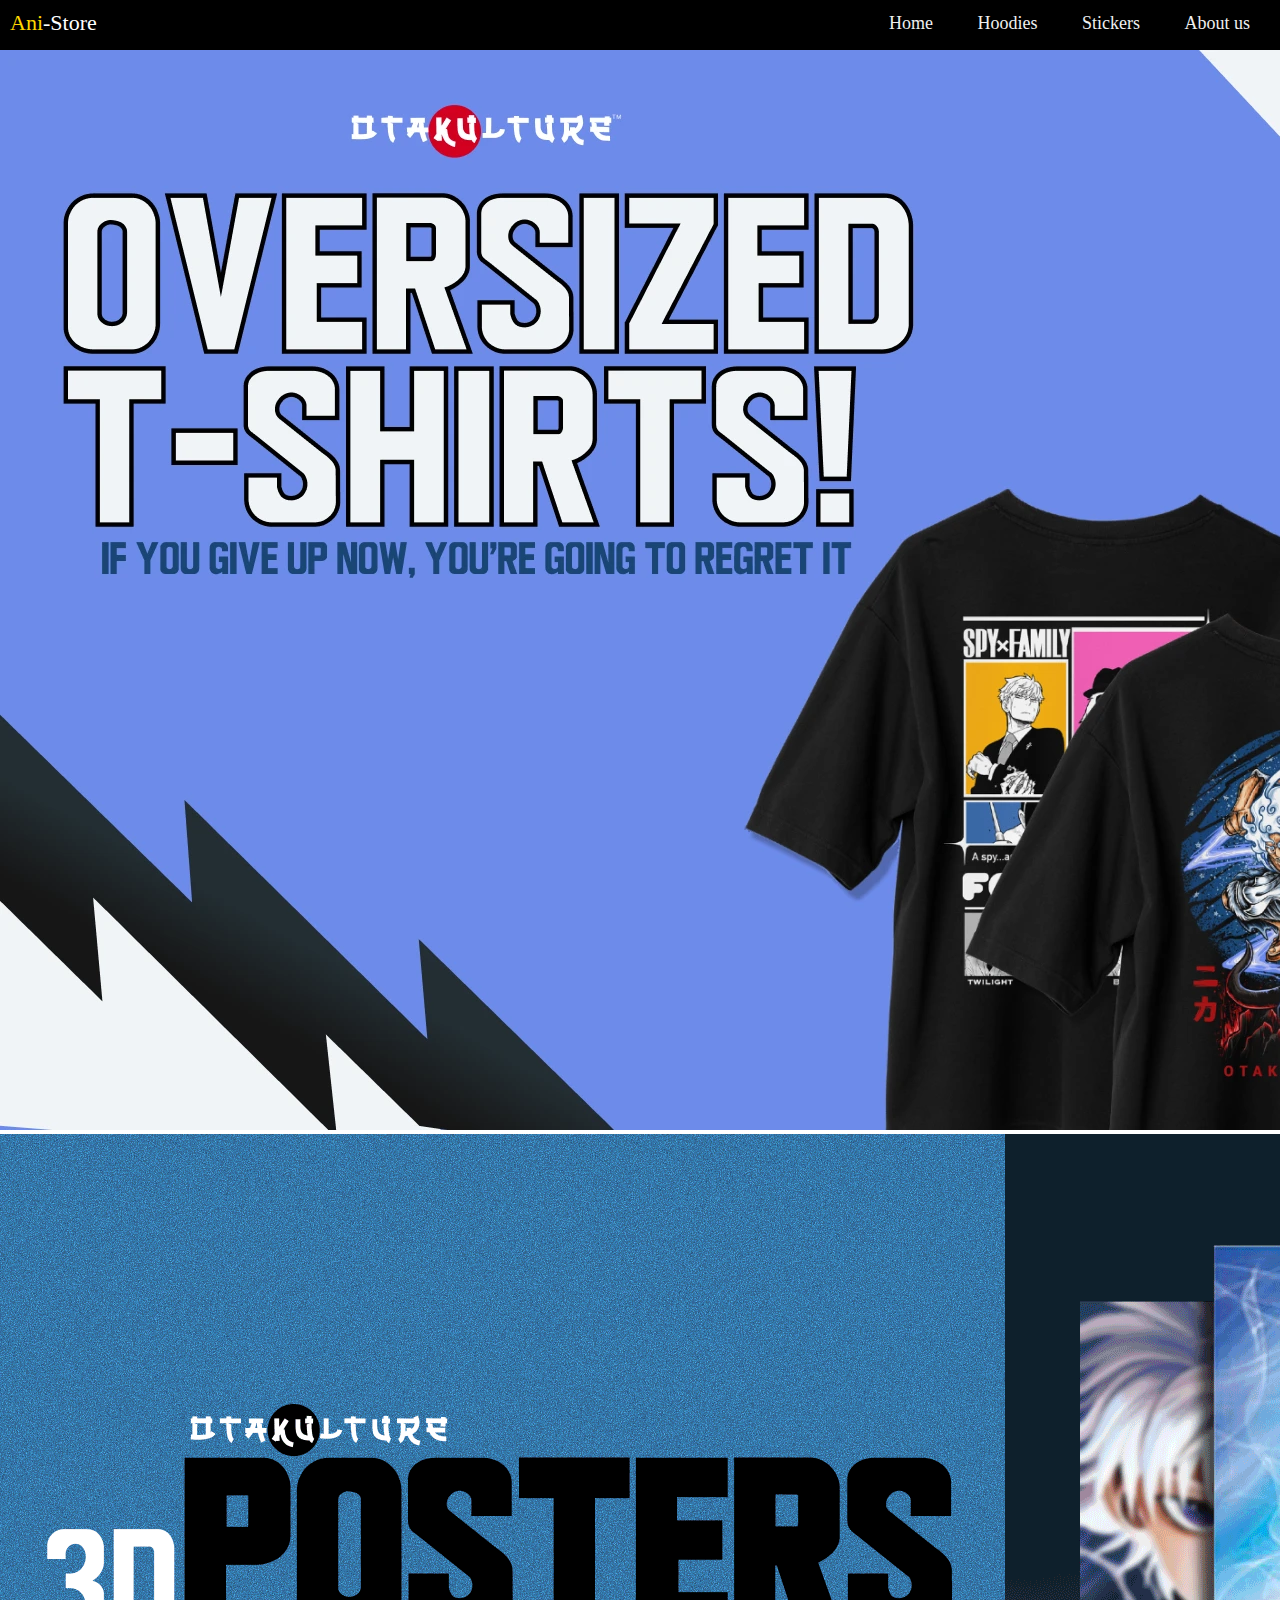
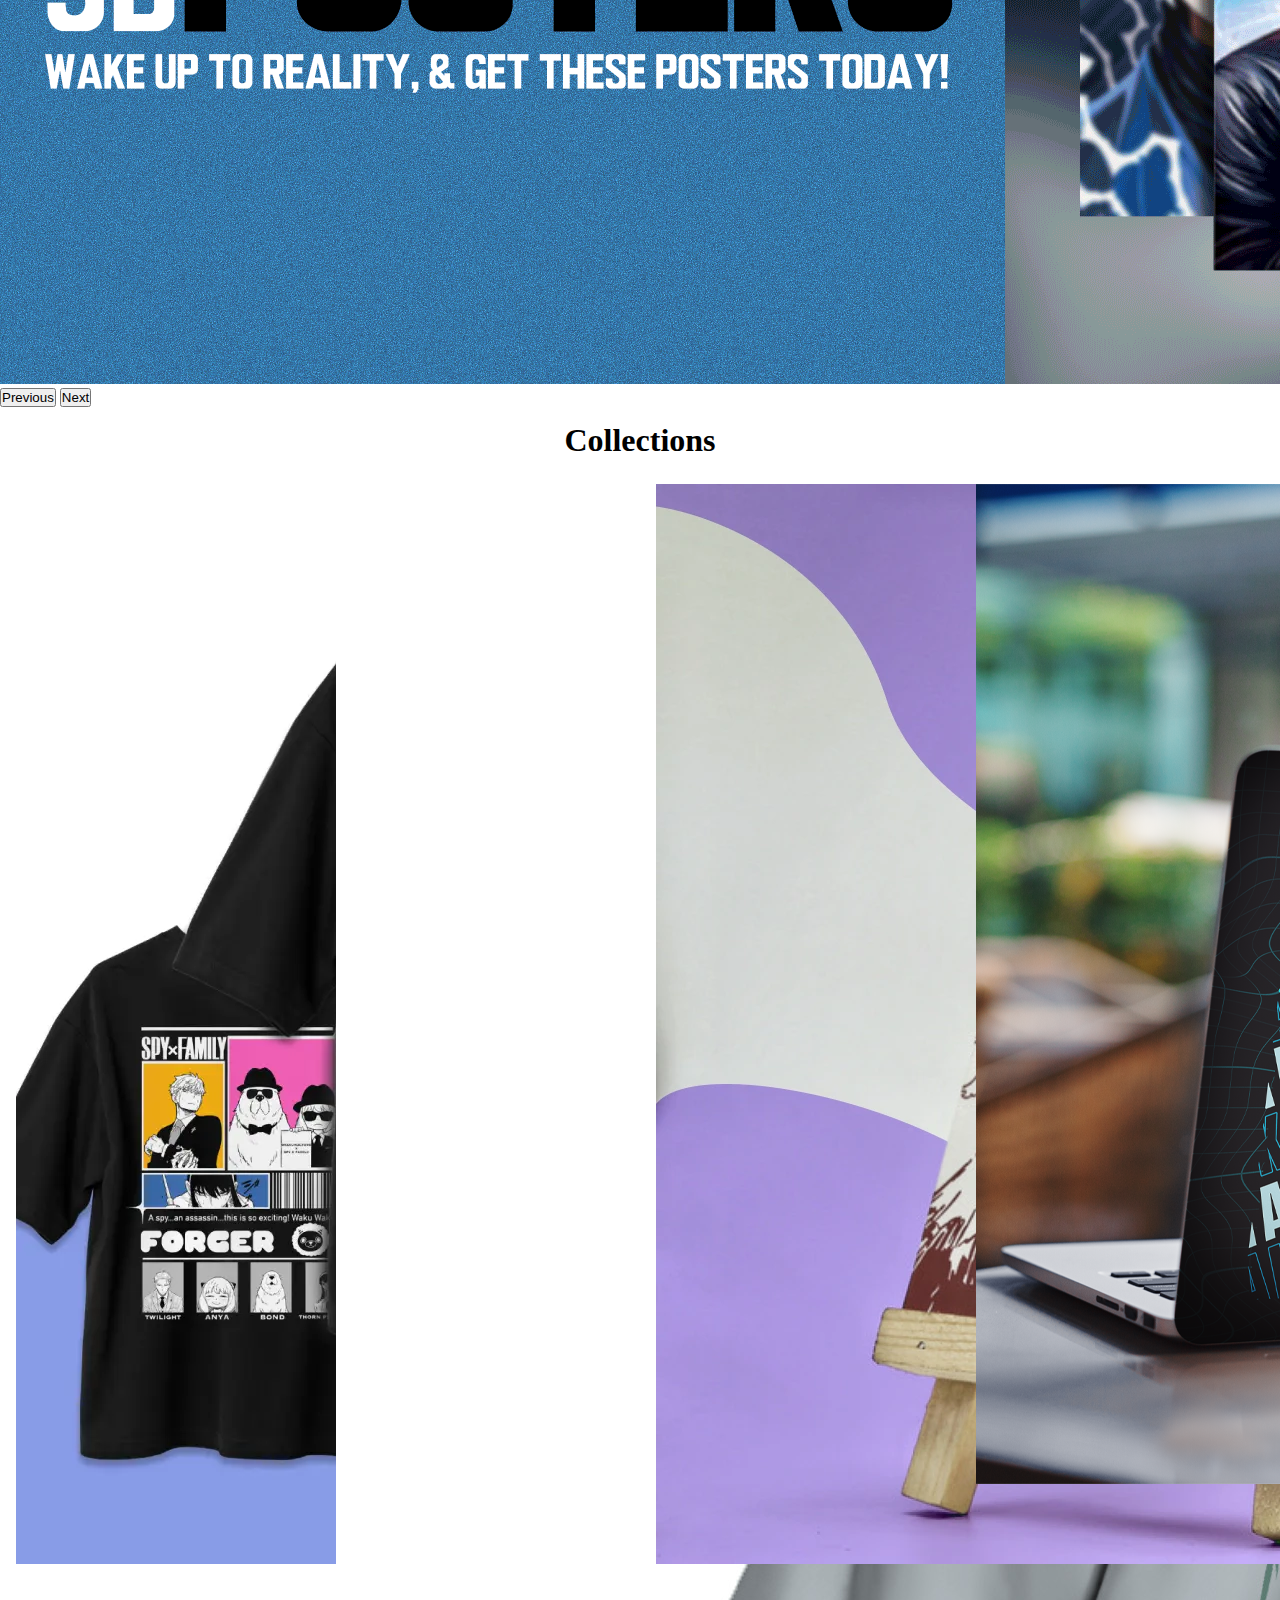
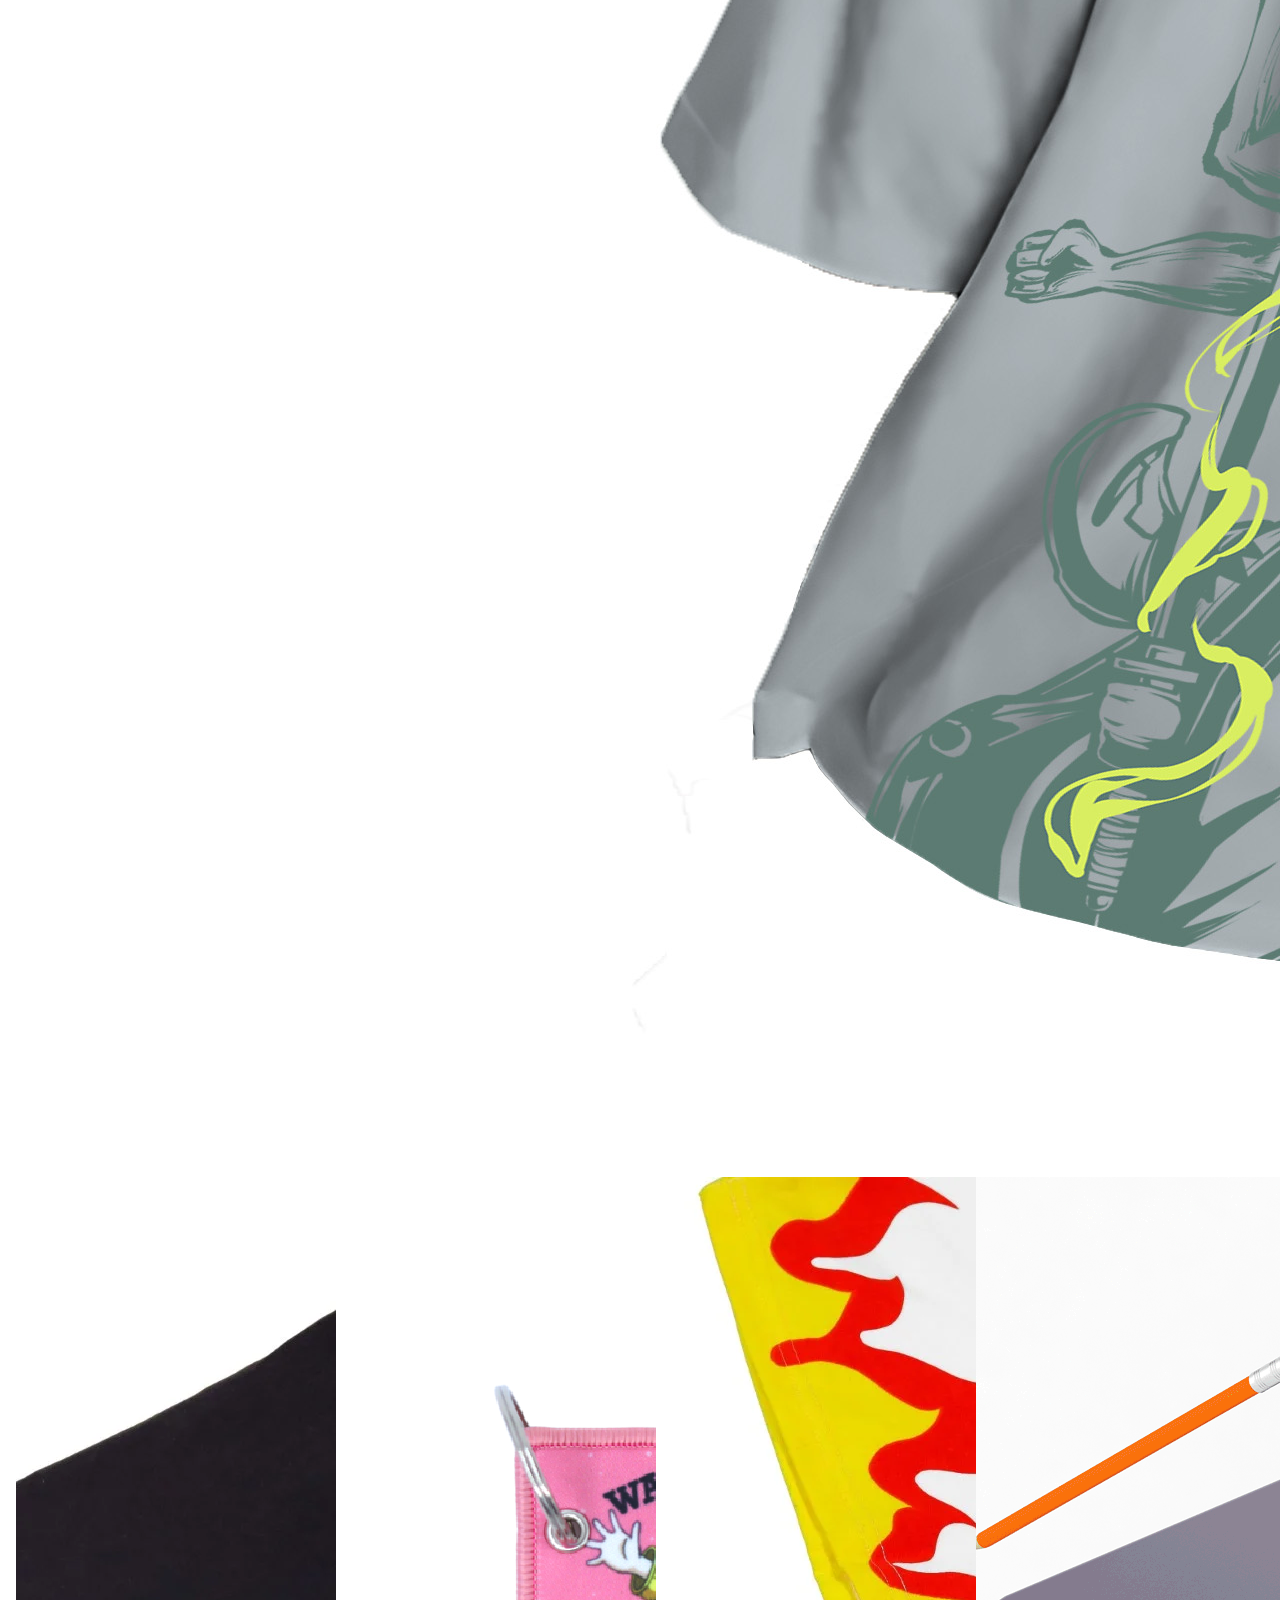
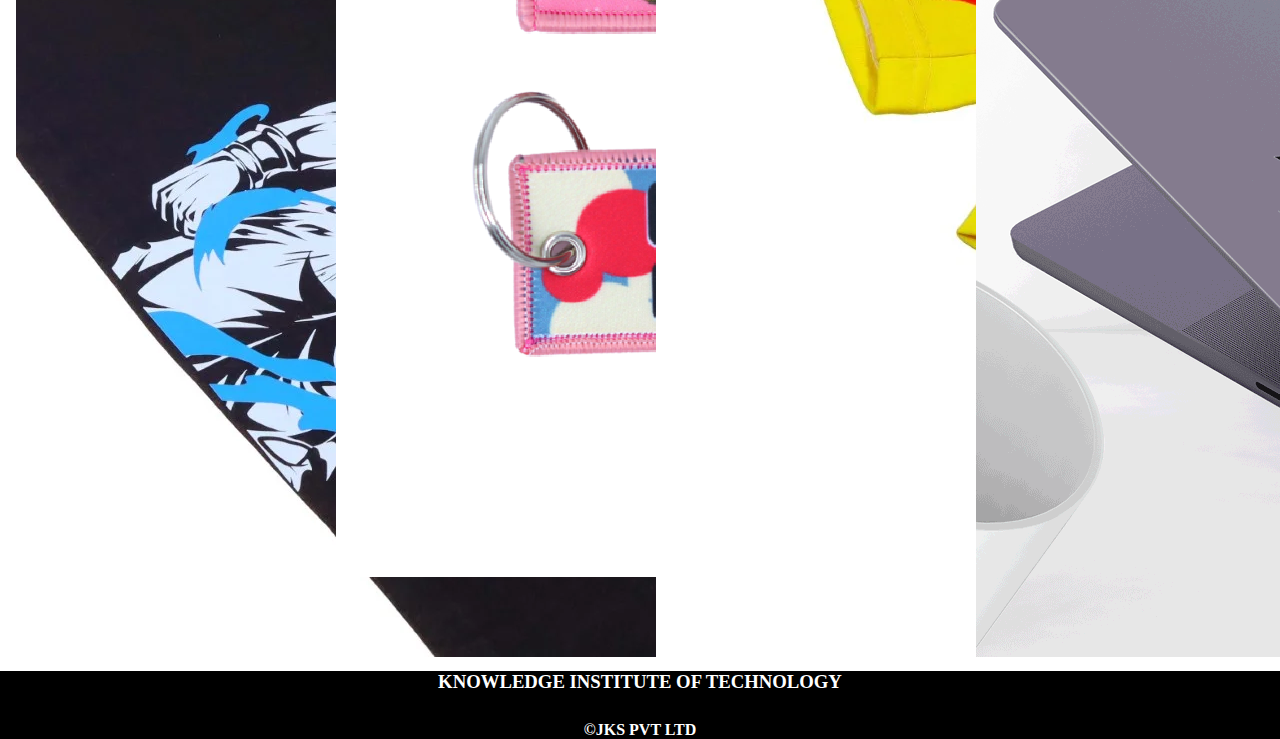
==== index.html @ 59062426 "Finale" ====
<!DOCTYPE html>
<html lang="en">
  <head>
    <meta charset="UTF-8" />
    <meta name="viewport" content="width=device-width, initial-scale=1.0" />
    <link
      href="https://cdn.jsdelivr.net/npm/bootstrap@5.3.1/dist/css/bootstrap.min.css"
      rel="stylesheet"
      integrity="sha384-4bw+/aepP/YC94hEpVNVgiZdgIC5+VKNBQNGCHeKRQN+PtmoHDEXuppvnDJzQIu9"
      crossorigin="anonymous"
    />
    <script
      src="https://cdn.jsdelivr.net/npm/@popperjs/core@2.11.8/dist/umd/popper.min.js"
      integrity="sha384-I7E8VVD/ismYTF4hNIPjVp/Zjvgyol6VFvRkX/vR+Vc4jQkC+hVqc2pM8ODewa9r"
      crossorigin="anonymous"
    ></script>
    <script
      src="https://cdn.jsdelivr.net/npm/bootstrap@5.3.1/dist/js/bootstrap.min.js"
      integrity="sha384-Rx+T1VzGupg4BHQYs2gCW9It+akI2MM/mndMCy36UVfodzcJcF0GGLxZIzObiEfa"
      crossorigin="anonymous"
    ></script>
    <link rel="stylesheet" href="style/style.css" />
    <title>Anime</title>
  </head>
  <body>
    <div class="nav">
      <input type="checkbox" id="nav-check">
      <div class="nav-header">
        <div class="nav-title">
          <span style="color: gold;">Ani</span>-Store<span style="padding-right: 20px;"></span>
        </div>
      </div>
      <div class="nav-btn">
        <label for="nav-check">
          <span></span>
          <span></span>    <style>
    .je {
    background-color: ;
    font-style: italic;
    text-align: center;
    color: black;
    margin: 10px;
    border-radius: 10px;
    border: 4px solid black;
    }
    a {
      margin-right: 20px;
    }
    .new {
      background-color: ;
      border-radius: 10%;
      margin: 10%;
      border: 4px solid black;
    }
    #para {
      font-weight:450;
    }
    .foot {
      background-color:black;
      color: white;
    }
    * {
  box-sizing: border-box;
}

body {
  margin: 0px;
  font-family: 'segoe ui';
}

.nav {
  height: 50px;
  width: 100%;
  background-color: black;
  position: relative;
}

.nav > .nav-header {
  display: inline;
}

.nav > .nav-header > .nav-title {
  display: inline-block;
  font-size: 22px;
  color: #fff;
  padding: 10px 10px 10px 10px;
}

.nav > .nav-btn {
  display: none;
}

.nav > .nav-links {
  display: inline;
  float: right;
  font-size: 18px;
}

.nav > .nav-links > a {
  display: inline-block;
  padding: 13px 10px 13px 10px;
  text-decoration: none;
  color: #efefef;
}

.nav > .nav-links > a:hover {
  background-color:rgba(228, 227, 227, 0.3);
}

.nav > #nav-check {
  display: none;
}

@media (max-width:600px) {
  .nav > .nav-btn {
    display: inline-block;
    position: absolute;
    right: 0px;
    top: 0px;
  }
  .nav > .nav-btn > label {
    display: inline-block;
    width: 50px;
    height: 50px;
    padding: 13px;
  }
  .nav > .nav-btn > label:hover,.nav  #nav-check:checked ~ .nav-btn > label {
    background-color: rgba(0, 0, 0, 0.3);
  }
  .nav > .nav-btn > label > span {
    display: block;
    width: 25px;
    height: 10px;
    border-top: 2px solid #eee;
  }
  .nav > .nav-links {
    position: absolute;
    display: block;
    width: 100%;
    background-color: #333;
    height: 0px;
    transition: all 0.3s ease-in;
    overflow-y: hidden;
    top: 50px;
    left: 0px;
  }
  .nav > .nav-links > a {
    display: block;
    width: 100%;
  }
  .nav > #nav-check:not(:checked) ~ .nav-links {
    height: 0px;
  }
  .nav > #nav-check:checked ~ .nav-links {
    height: calc(100vh - 50px);
    overflow-y: auto;
  }
}
    </style>
          <span></span>
        </label>
      </div>
      
      <div class="nav-links">
        <a href="./index.html ">Home</a>
        <a href="./pages/hoodies.html"  >Hoodies</a>
        <a href="./pages/stickers.html"  >Stickers</a>
        <a href="./pages/about.html"  >About us</a>
      </div>
    </div>
    <div class="container-fluid">
      <div id="carouselExample" class="carousel slide">
        <div class="carousel-inner">
          <div class="carousel-item active">
            <img src="assets/Frame-14.webp" class="d-block w-100" alt="..." />
          </div>
          <div class="carousel-item pos2">
            <img src="assets/B1.gif" class="d-block w-100" alt="..." />
          </div>
        </div>
        <button
          class="carousel-control-prev"
          type="button"
          data-bs-target="#carouselExample"
          data-bs-slide="prev"
        >
          <span class="carousel-control-prev-icon" aria-hidden="true"></span>
          <span class="visually-hidden">Previous</span>
        </button>
        <button
          class="carousel-control-next"
          type="button"
          data-bs-target="#carouselExample"
          data-bs-slide="next"
        >
          <span class="carousel-control-next-icon" aria-hidden="true"></span>
          <span class="visually-hidden">Next</span>
        </button>
      </div>
      <center><h1 style="margin: 15px">Collections</h1></center>
      <div class="collection">
        <div class="card" style="width: 18rem">
          <img src="assets/pic-7.webp" class="card-img-top" alt="..." />
        </div>
        <div class="card" style="width: 18rem">
          <img src="assets/pic-8.jpg" class="card-img-top" alt="..." />
        </div>
        <div class="card" style="width: 18rem">
          <img src="assets/pic-5.webp" class="card-img-top" alt="..." />
        </div>
        <div class="card" style="width: 18rem">
          <img src="assets/pic-10.webp" class="card-img-top" alt="..." />
        </div>
      </div>
      <div class="collection">
        <div class="card" style="width: 18rem">
          <img src="assets/pic-11.webp" class="card-img-top" alt="..." />
        </div>
        <div class="card" style="width: 18rem">
          <img src="assets/pic-13.png" class="card-img-top" alt="..." />
        </div>
        <div class="card" style="width: 18rem">
          <img src="assets/pic3.webp" class="card-img-top" alt="..." />
        </div>
        <div class="card" style="width: 18rem">
          <img src="assets/pic-2.gif" class="card-img-top" alt="..." />
        </div>
      </div>
    </div>
    <footer class="py-3 my-4 mb-0 foot">
      <center>
        <h3 class="nav justify-content-center border-bottom pb-3 mb-3">
          KNOWLEDGE INSTITUTE OF TECHNOLOGY
        </h3>
        <p class="text-center text-body-primary"><b>©JKS PVT LTD</b></p>
      </center>
    </footer>

    <script src="script/script.js"></script>
  </body>
</html>
---- style/style.css ----
*{
    margin: 0;
    padding: 0;
    box-sizing: border-box;
}

.pos2{
    position: relative;
    width: 100%;
    background-color: rgb(255, 255, 255);
}
.hr-image{
    display: flex;
    justify-content: space-around;
    width: 100%;
    height: 250px;
}
.hr-image img{
    width: 300px;
    height: 300px;
    object-fit: cover;
}

.collection{
    display: flex;
    flex-direction: row;
    flex-wrap: wrap;
    justify-content: space-around;
    width: 100%;
}

.collection .card{
    margin: 10px;
}

.foot {
    background-color:black;
    color: white;
  }

  * {
    box-sizing: border-box;
  }
  
  body {
    margin: 0px;
    font-family: 'segoe ui';
  }
  
  .nav {
    height: 50px;
    width: 100%;
    background-color: black;
    position: relative;
  }
  
  .nav > .nav-header {
    display: inline;
  }
  
  .nav > .nav-header > .nav-title {
    display: inline-block;
    font-size: 22px;
    color: #fff;
    padding: 10px 10px 10px 10px;
  }
  
  .nav > .nav-btn {
    display: none;
  }
  
  .nav > .nav-links {
    display: inline;
    float: right;
    font-size: 18px;
  }
  
  .nav > .nav-links > a {
    display: inline-block;
    padding: 13px 10px 13px 10px;
    text-decoration: none;
    color: #efefef;
  }
  
  .nav > .nav-links > a:hover {
    background-color: rgba(228, 227, 227, 0.3);
  }
  
  .nav > #nav-check {
    display: none;
  }
  
  @media (max-width:600px) {
    .nav > .nav-btn {
      display: inline-block;
      position: absolute;
      right: 0px;
      top: 0px;
    }
    .nav > .nav-btn > label {
      display: inline-block;
      width: 50px;
      height: 50px;
      padding: 13px;
    }
    .nav > .nav-btn > label:hover,.nav  #nav-check:checked ~ .nav-btn > label {
      background-color: rgba(0, 0, 0, 0.3);
    }
    .nav > .nav-btn > label > span {
      display: block;
      width: 25px;
      height: 10px;
      border-top: 2px solid #eee;
    }
    .nav > .nav-links {
      position: absolute;
      display: block;
      width: 100%;
      background-color: #333;
      height: 0px;
      transition: all 0.3s ease-in;
      overflow-y: hidden;
      top: 50px;
      left: 0px;
    }
    .nav > .nav-links > a {
      display: block;
      width: 100%;
    }
    .nav > #nav-check:not(:checked) ~ .nav-links {
      height: 0px;
    }
    .nav > #nav-check:checked ~ .nav-links {
      height: calc(100vh - 50px);
      overflow-y: auto;
    }
  }
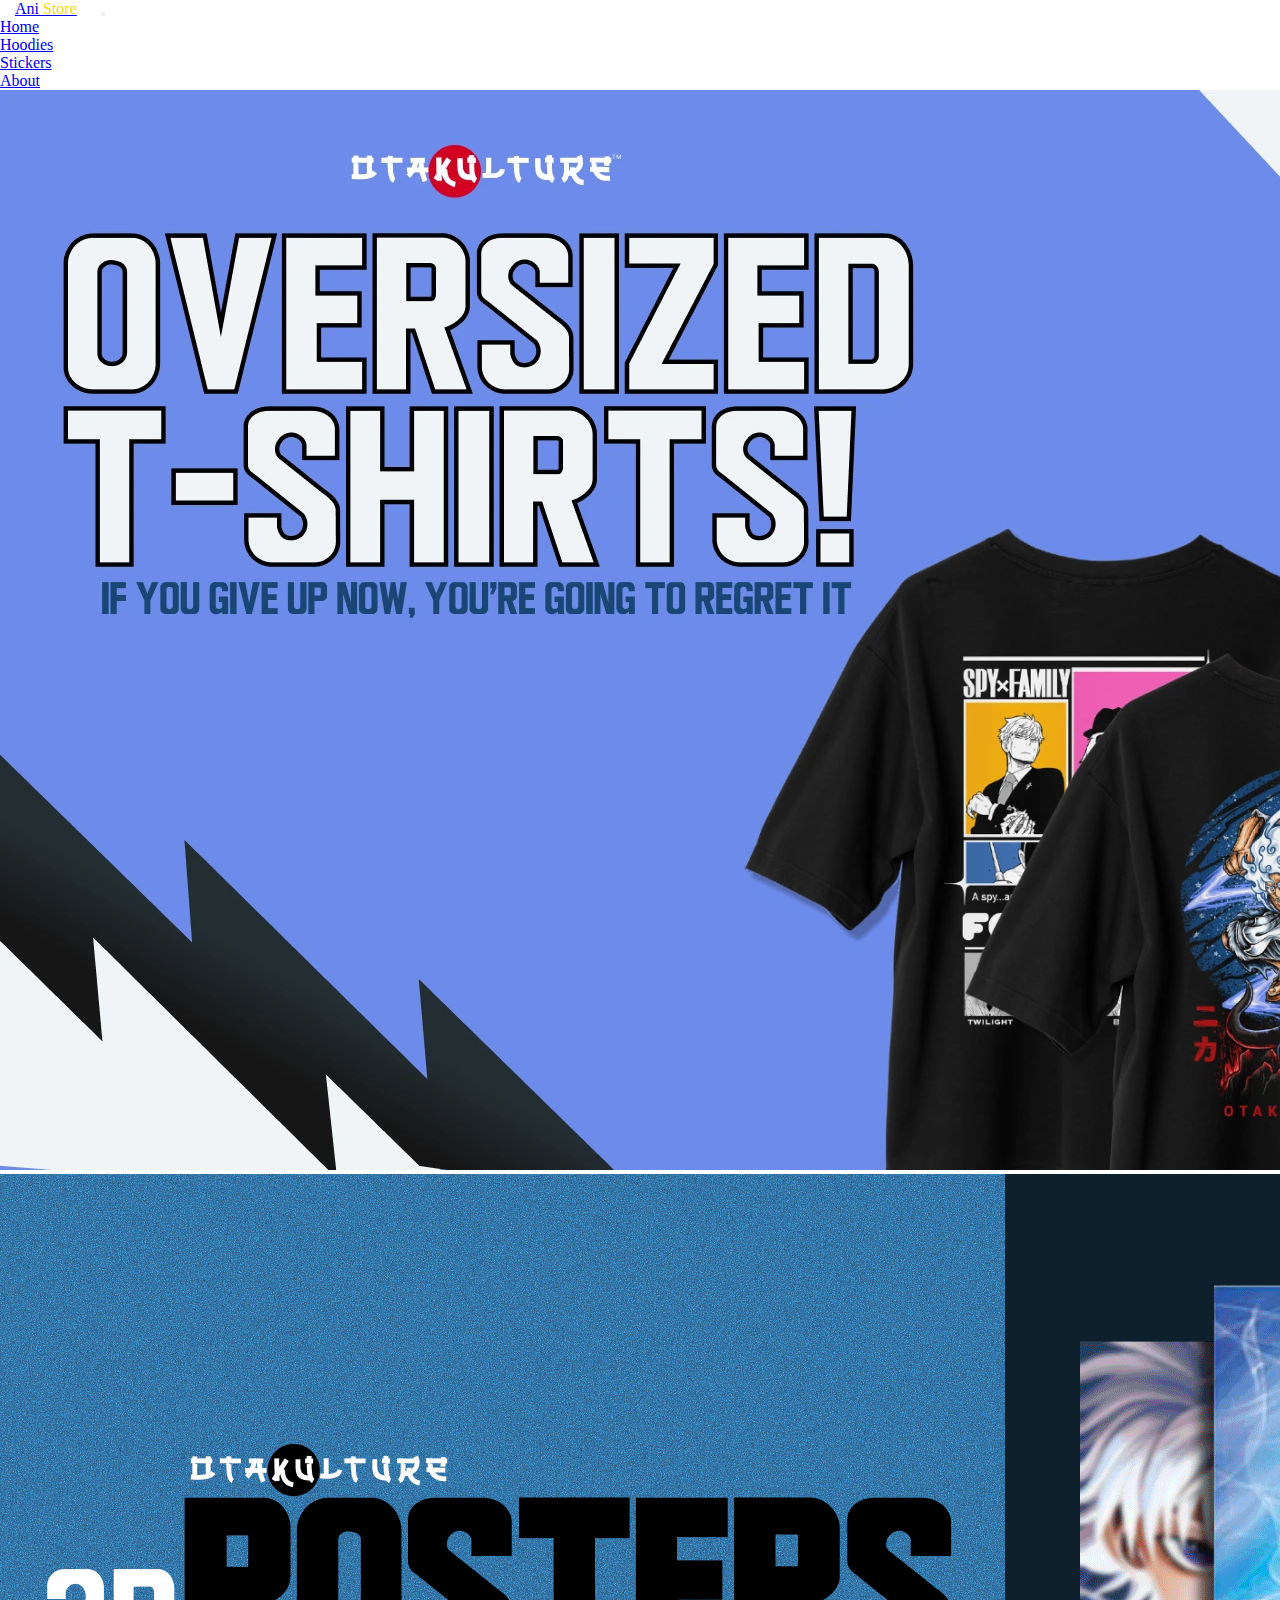
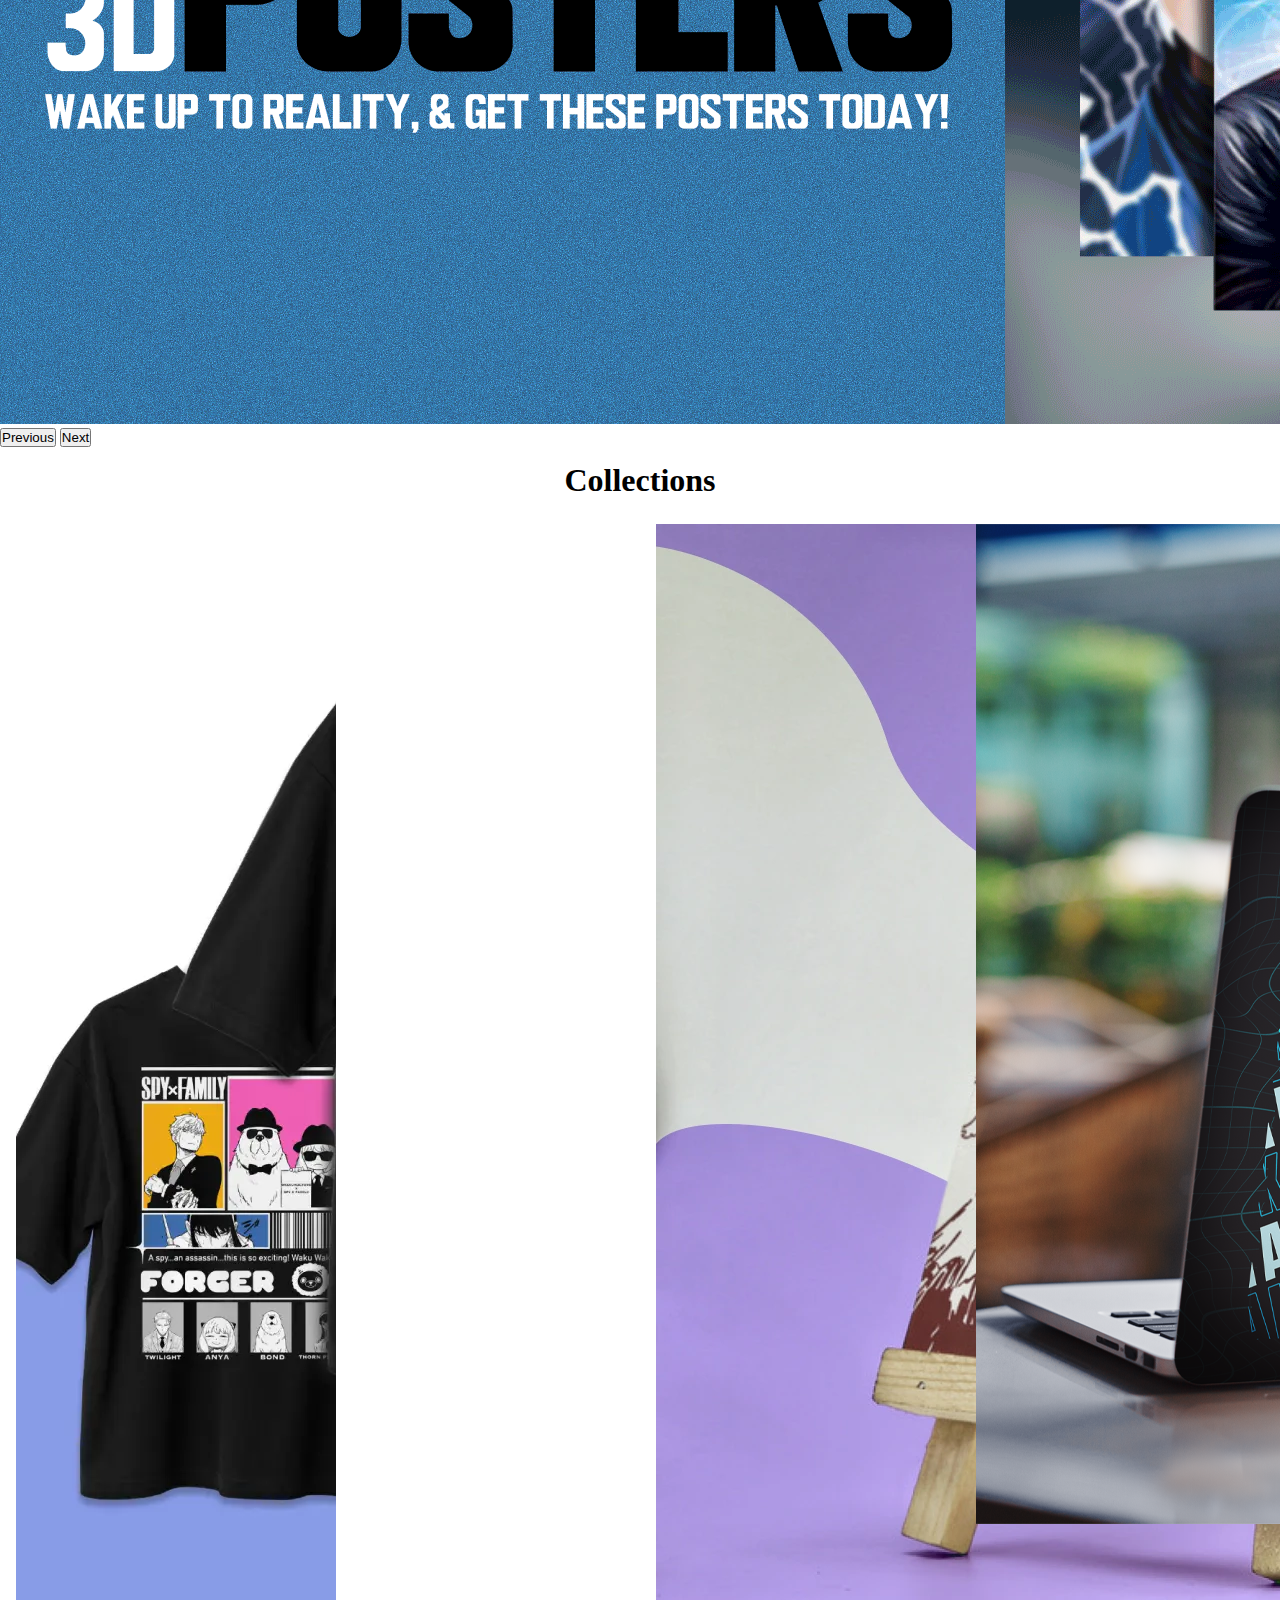
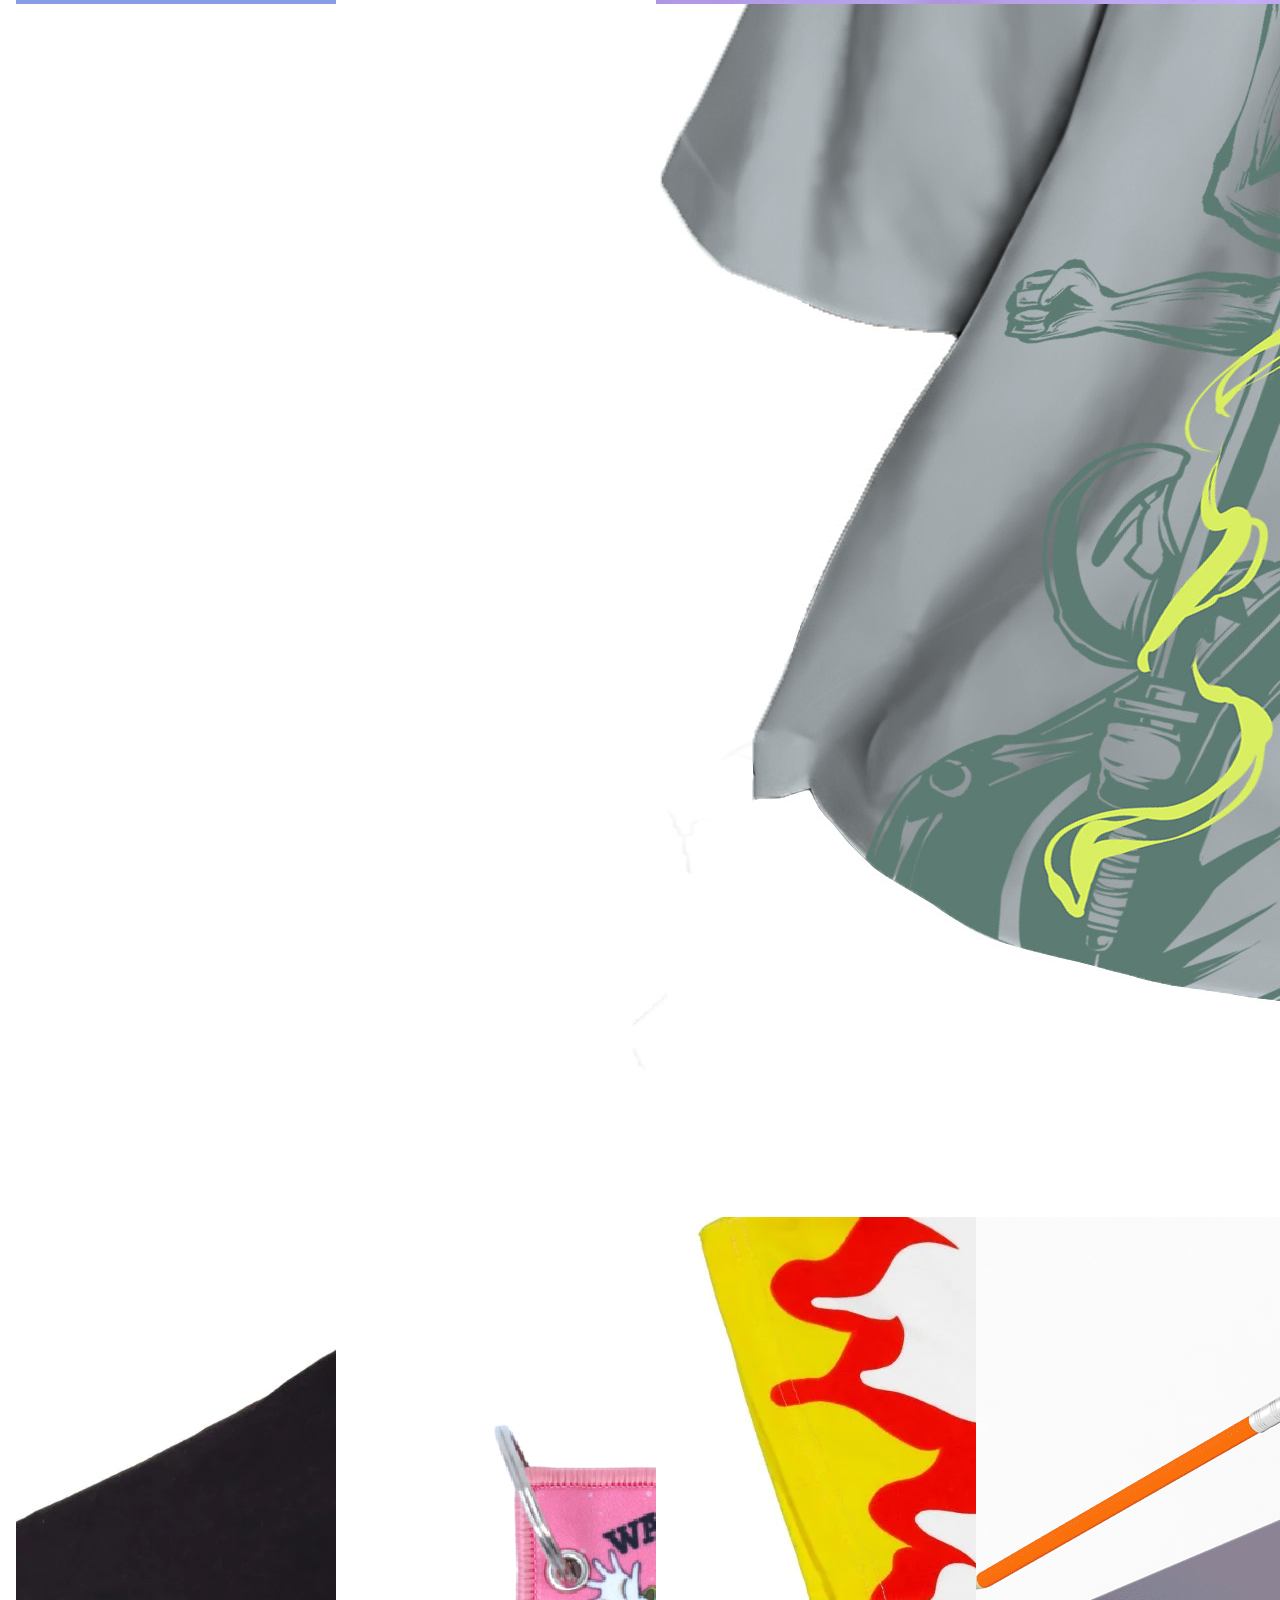
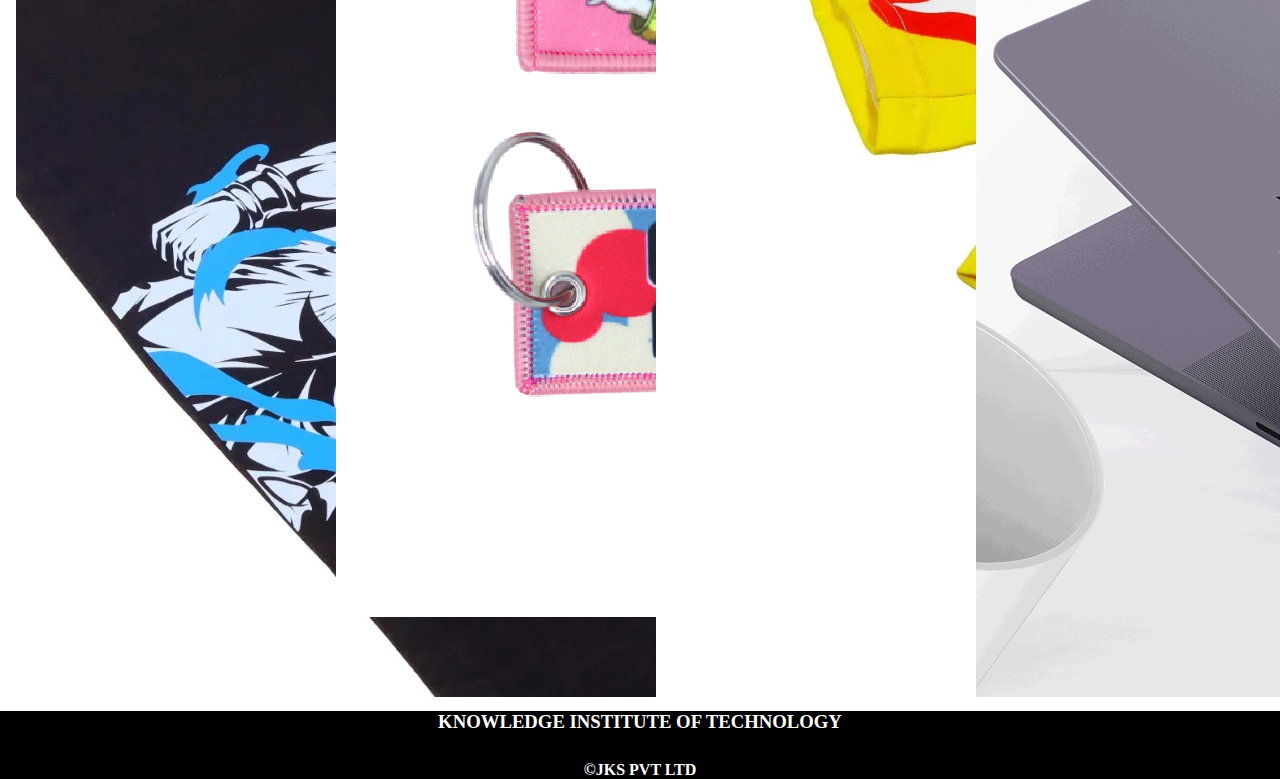
==== commit 3e40ae29: "nav bar" ====
--- a/index.html
+++ b/index.html
@@ -22,152 +22,163 @@
     <link rel="stylesheet" href="style/style.css" />
     <title>Anime</title>
   </head>
-  <body>
-    <div class="nav">
-      <input type="checkbox" id="nav-check">
-      <div class="nav-header">
-        <div class="nav-title">
-          <span style="color: gold;">Ani</span>-Store<span style="padding-right: 20px;"></span>
-        </div>
-      </div>
-      <div class="nav-btn">
-        <label for="nav-check">
-          <span></span>
-          <span></span>    <style>
+  <style>
     .je {
-    background-color: ;
-    font-style: italic;
-    text-align: center;
-    color: black;
-    margin: 10px;
-    border-radius: 10px;
-    border: 4px solid black;
+      font-style: italic;
+      text-align: center;
+      color: black;
+      margin: 10px;
+      border-radius: 10px;
+      border: 4px solid black;
     }
     a {
       margin-right: 20px;
     }
     .new {
-      background-color: ;
       border-radius: 10%;
       margin: 10%;
       border: 4px solid black;
     }
     #para {
-      font-weight:450;
+      font-weight: 450;
     }
     .foot {
-      background-color:black;
+      background-color: black;
       color: white;
     }
     * {
-  box-sizing: border-box;
-}
-
-body {
-  margin: 0px;
-  font-family: 'segoe ui';
-}
-
-.nav {
-  height: 50px;
-  width: 100%;
-  background-color: black;
-  position: relative;
-}
-
-.nav > .nav-header {
-  display: inline;
-}
-
-.nav > .nav-header > .nav-title {
-  display: inline-block;
-  font-size: 22px;
-  color: #fff;
-  padding: 10px 10px 10px 10px;
-}
-
-.nav > .nav-btn {
-  display: none;
-}
-
-.nav > .nav-links {
-  display: inline;
-  float: right;
-  font-size: 18px;
-}
-
-.nav > .nav-links > a {
-  display: inline-block;
-  padding: 13px 10px 13px 10px;
-  text-decoration: none;
-  color: #efefef;
-}
-
-.nav > .nav-links > a:hover {
-  background-color:rgba(228, 227, 227, 0.3);
-}
-
-.nav > #nav-check {
-  display: none;
-}
-
-@media (max-width:600px) {
-  .nav > .nav-btn {
-    display: inline-block;
-    position: absolute;
-    right: 0px;
-    top: 0px;
-  }
-  .nav > .nav-btn > label {
-    display: inline-block;
-    width: 50px;
-    height: 50px;
-    padding: 13px;
-  }
-  .nav > .nav-btn > label:hover,.nav  #nav-check:checked ~ .nav-btn > label {
-    background-color: rgba(0, 0, 0, 0.3);
-  }
-  .nav > .nav-btn > label > span {
-    display: block;
-    width: 25px;
-    height: 10px;
-    border-top: 2px solid #eee;
-  }
-  .nav > .nav-links {
-    position: absolute;
-    display: block;
-    width: 100%;
-    background-color: #333;
-    height: 0px;
-    transition: all 0.3s ease-in;
-    overflow-y: hidden;
-    top: 50px;
-    left: 0px;
-  }
-  .nav > .nav-links > a {
-    display: block;
-    width: 100%;
-  }
-  .nav > #nav-check:not(:checked) ~ .nav-links {
-    height: 0px;
-  }
-  .nav > #nav-check:checked ~ .nav-links {
-    height: calc(100vh - 50px);
-    overflow-y: auto;
-  }
-}
-    </style>
-          <span></span>
-        </label>
-      </div>
-      
-      <div class="nav-links">
-        <a href="./index.html ">Home</a>
-        <a href="./pages/hoodies.html"  >Hoodies</a>
-        <a href="./pages/stickers.html"  >Stickers</a>
-        <a href="./pages/about.html"  >About us</a>
-      </div>
-    </div>
+      box-sizing: border-box;
+    }
+
+    body {
+      margin: 0px;
+      font-family: "segoe ui";
+    }
+
+    .nav {
+      height: 50px;
+      width: 100%;
+      background-color: black;
+      position: relative;
+    }
+
+    .nav > .nav-header {
+      display: inline;
+    }
+
+    .nav > .nav-header > .nav-title {
+      display: inline-block;
+      font-size: 22px;
+      color: #fff;
+      padding: 10px 10px 10px 10px;
+    }
+
+    .nav > .nav-btn {
+      display: none;
+    }
+
+    .nav > .nav-links {
+      display: inline;
+      float: right;
+      font-size: 18px;
+    }
+
+    .nav > .nav-links > a {
+      display: inline-block;
+      padding: 13px 10px 13px 10px;
+      text-decoration: none;
+      color: #efefef;
+    }
+
+    .nav > .nav-links > a:hover {
+      background-color: rgba(228, 227, 227, 0.3);
+    }
+
+    .nav > #nav-check {
+      display: none;
+    }
+
+    @media (max-width: 600px) {
+      .nav > .nav-btn {
+        display: inline-block;
+        position: absolute;
+        right: 0px;
+        top: 0px;
+      }
+      .nav > .nav-btn > label {
+        display: inline-block;
+        width: 50px;
+        height: 50px;
+        padding: 13px;
+      }
+      .nav > .nav-btn > label:hover,
+      .nav #nav-check:checked ~ .nav-btn > label {
+        background-color: rgba(0, 0, 0, 0.3);
+      }
+      .nav > .nav-btn > label > span {
+        display: block;
+        width: 25px;
+        height: 10px;
+        border-top: 2px solid #eee;
+      }
+      .nav > .nav-links {
+        position: absolute;
+        display: block;
+        width: 100%;
+        background-color: #333;
+        height: 0px;
+        transition: all 0.3s ease-in;
+        overflow-y: hidden;
+        top: 50px;
+        left: 0px;
+      }
+      .nav > .nav-links > a {
+        display: block;
+        width: 100%;
+      }
+      .nav > #nav-check:not(:checked) ~ .nav-links {
+        height: 0px;
+      }
+      .nav > #nav-check:checked ~ .nav-links {
+        height: calc(100vh - 50px);
+        overflow-y: auto;
+      }
+    }
+  </style>
+  <body>
+    <nav class="navbar navbar-expand-lg navbar-dark bg-dark">
+      <a class="navbar-brand" style="padding-left: 15px" href="#"
+        >Ani<span style="color: gold"> Store</span></a
+      >
+      <button
+        class="navbar-toggler"
+        type="button"
+        data-toggle="collapse"
+        data-target="#navbarsExample05"
+        aria-controls="navbarsExample05"
+        aria-expanded="false"
+        aria-label="Toggle navigation"
+      >
+        <span class="navbar-toggler-icon"></span>
+      </button>
+
+      <div class="collapse navbar-collapse" id="navbarsExample05">
+        <ul class="navbar-nav mr-auto">
+          <li class="nav-item active">
+            <a class="nav-link" href="#">Home </a>
+          </li>
+          <li class="nav-item">
+            <a class="nav-link" href="./pages/hoodies.html">Hoodies</a>
+          </li>
+          <li class="nav-item">
+            <a class="nav-link" href="./pages/stickers.html">Stickers</a>
+          </li>
+          <li class="nav-item">
+            <a class="nav-link" href="./pages/about.html">About</a>
+          </li>
+        </ul>
+      </div>
+    </nav>
     <div class="container-fluid">
       <div id="carouselExample" class="carousel slide">
         <div class="carousel-inner">
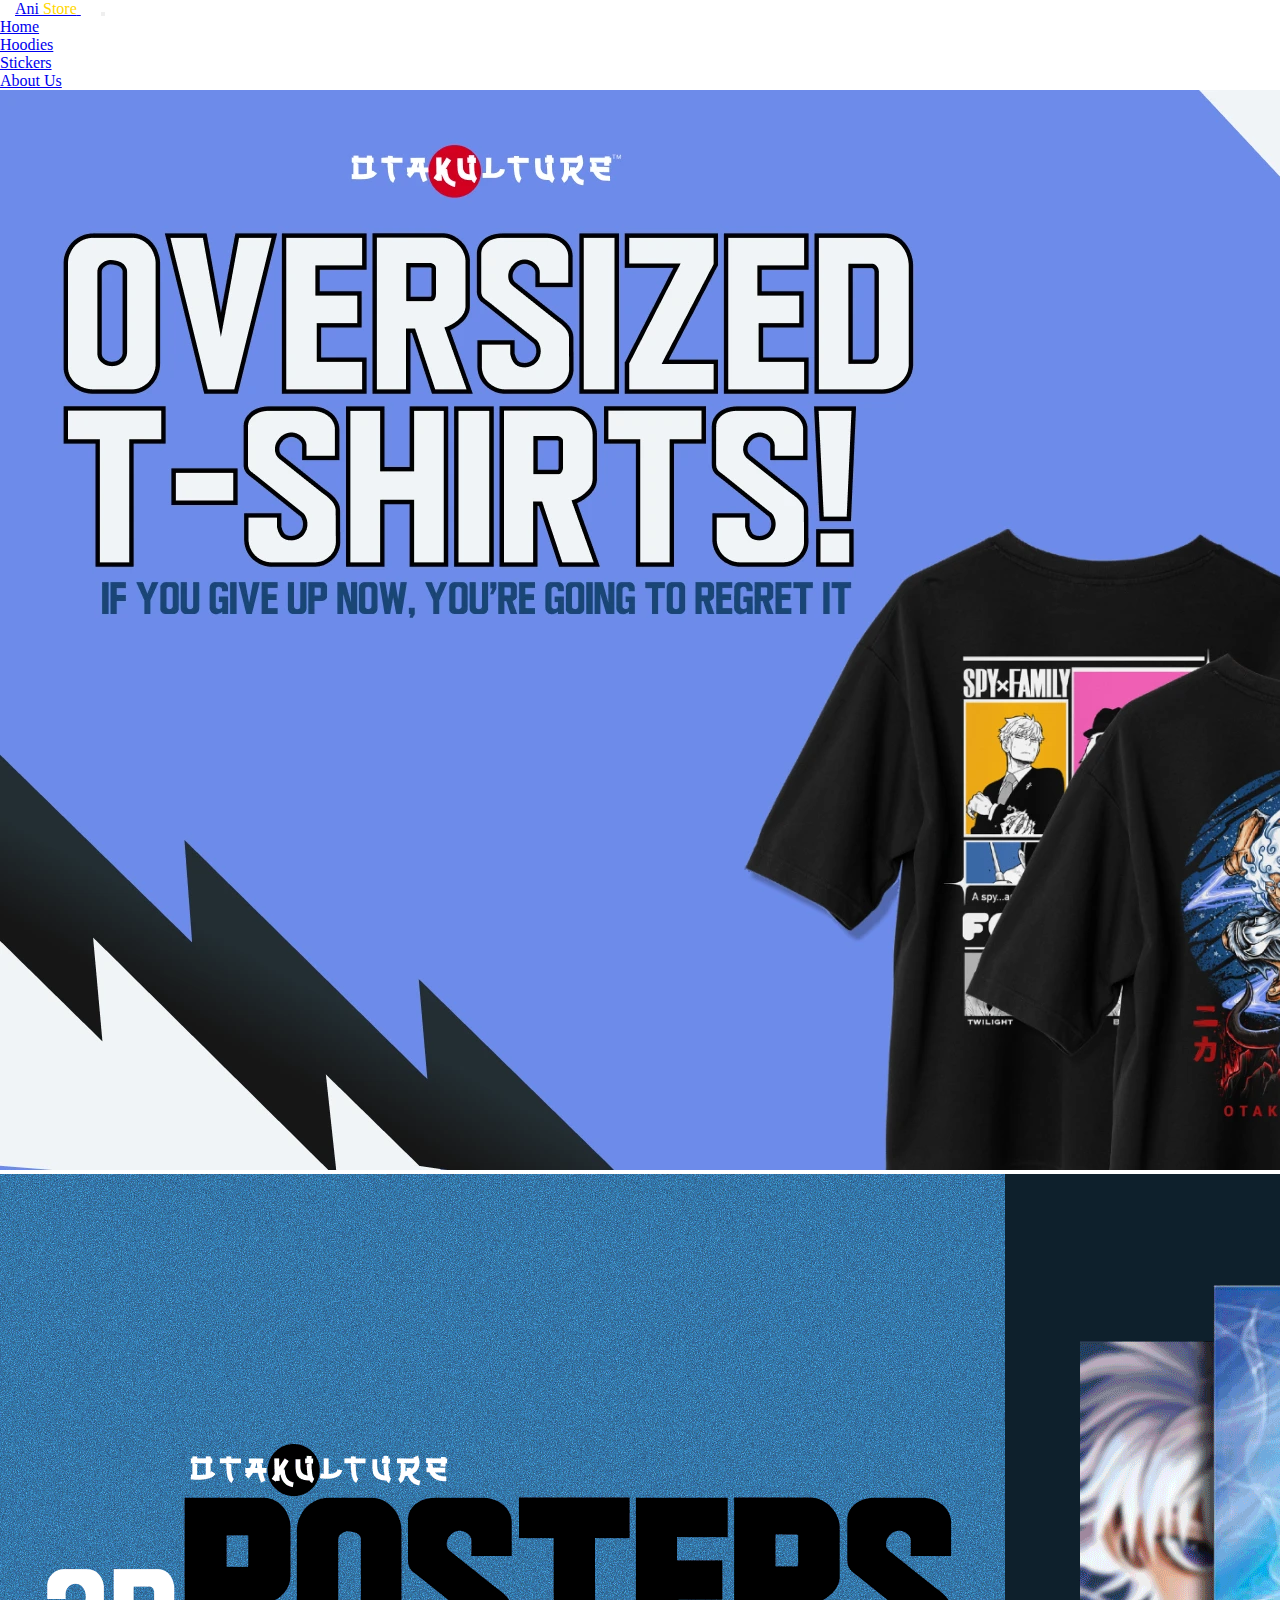
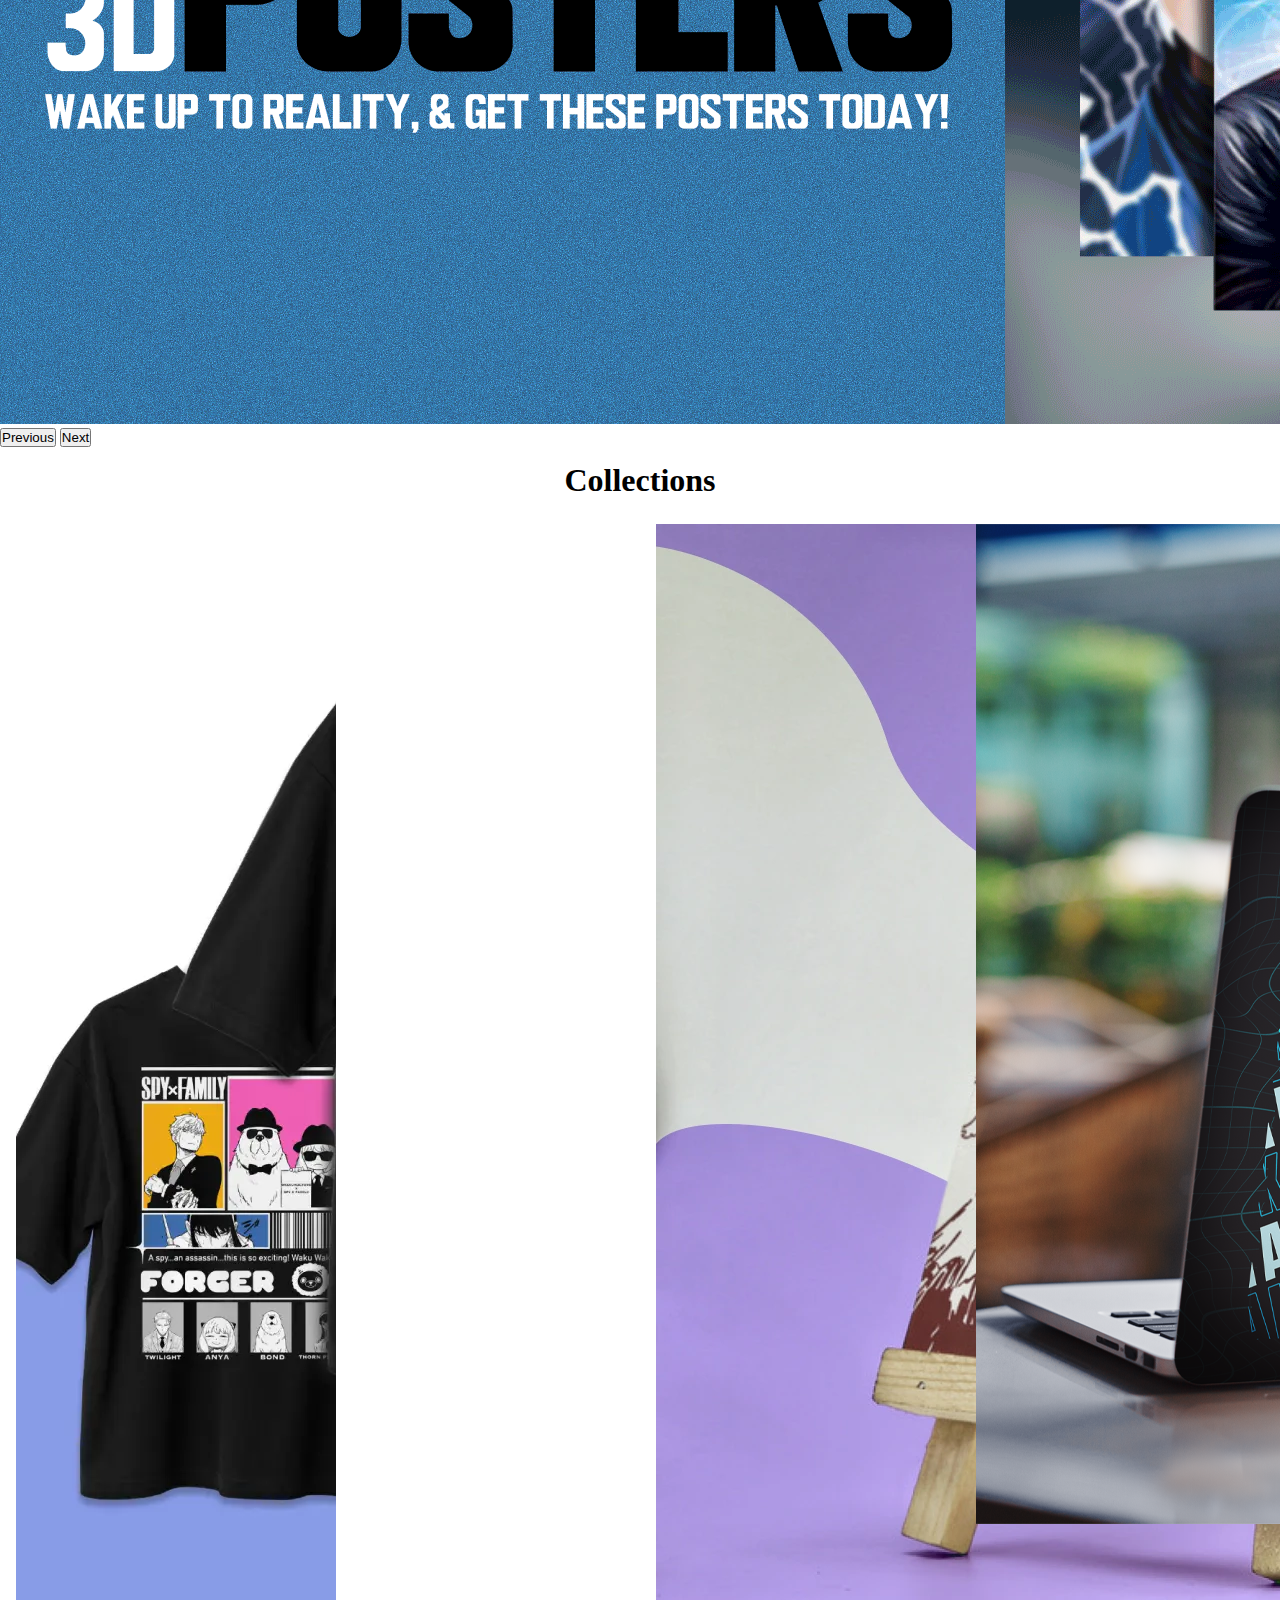
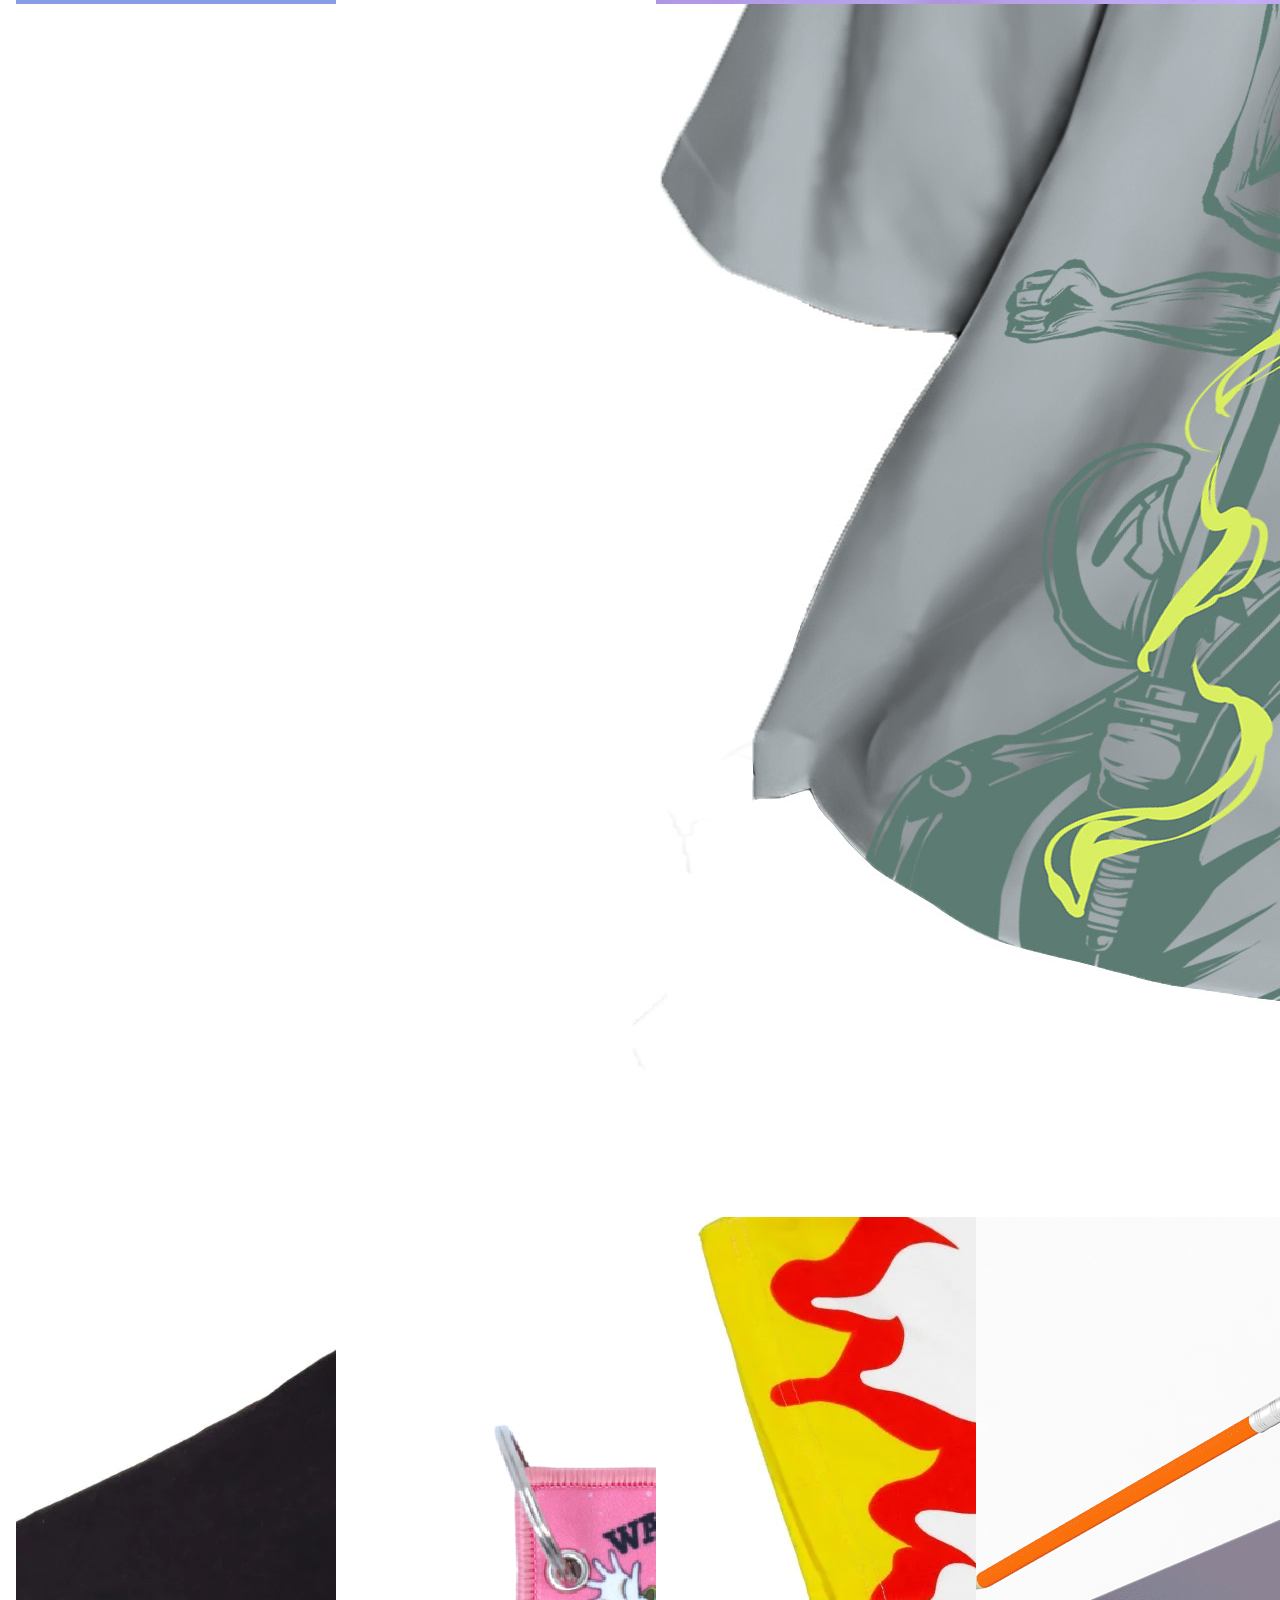
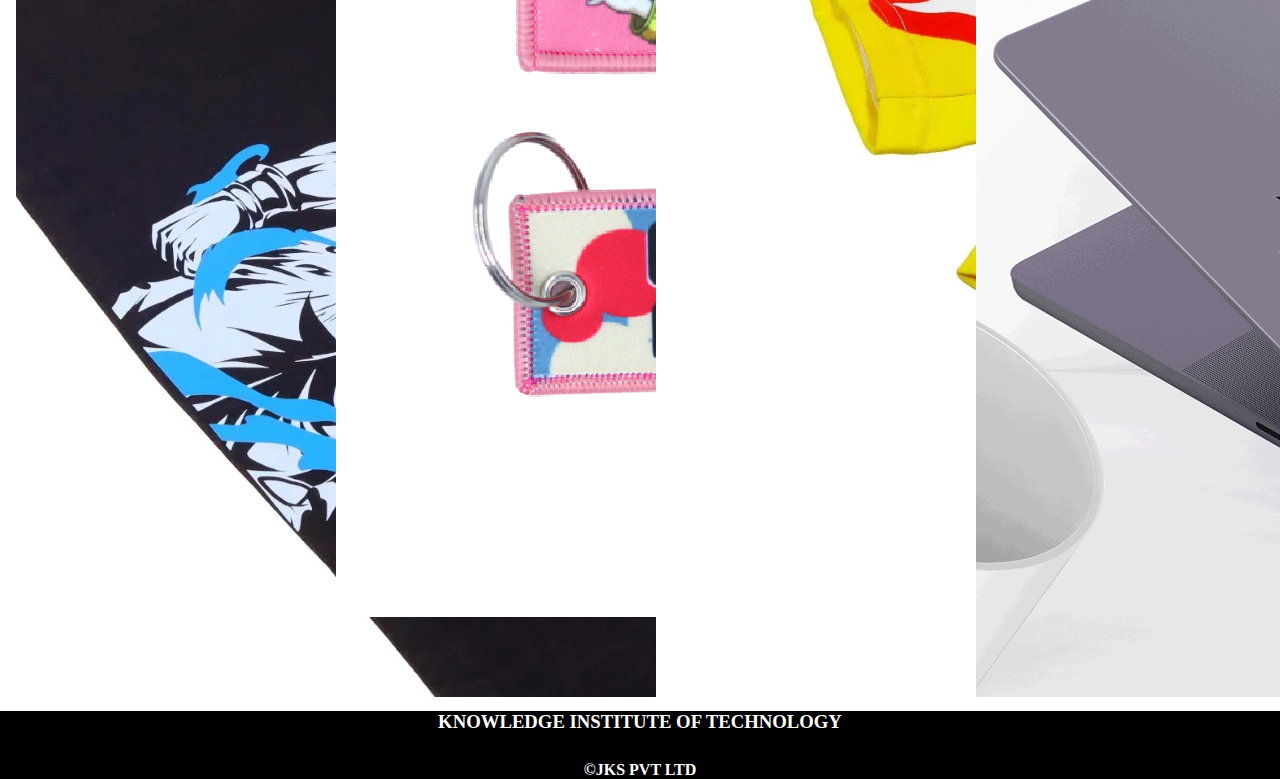
==== commit 9d748ea5: "bugs" ====
--- a/index.html
+++ b/index.html
@@ -146,39 +146,33 @@
     }
   </style>
   <body>
-    <nav class="navbar navbar-expand-lg navbar-dark bg-dark">
-      <a class="navbar-brand" style="padding-left: 15px" href="#"
-        >Ani<span style="color: gold"> Store</span></a
-      >
-      <button
-        class="navbar-toggler"
-        type="button"
-        data-toggle="collapse"
-        data-target="#navbarsExample05"
-        aria-controls="navbarsExample05"
-        aria-expanded="false"
-        aria-label="Toggle navigation"
-      >
-        <span class="navbar-toggler-icon"></span>
-      </button>
-
-      <div class="collapse navbar-collapse" id="navbarsExample05">
-        <ul class="navbar-nav mr-auto">
-          <li class="nav-item active">
-            <a class="nav-link" href="#">Home </a>
-          </li>
-          <li class="nav-item">
-            <a class="nav-link" href="./pages/hoodies.html">Hoodies</a>
-          </li>
-          <li class="nav-item">
-            <a class="nav-link" href="./pages/stickers.html">Stickers</a>
-          </li>
-          <li class="nav-item">
-            <a class="nav-link" href="./pages/about.html">About</a>
-          </li>
-        </ul>
+    <nav class="navbar navbar-expand-lg navbar-dark bg-dark static-top">
+      <div class="container">
+          <a class="navbar-brand" style="padding-left: 15px" href="#">
+            Ani<span style="color: gold"> Store</span>
+          </a>
+        <button class="navbar-toggler" type="button" data-bs-toggle="collapse" data-bs-target="#navbarSupportedContent" aria-controls="navbarSupportedContent" aria-expanded="false" aria-label="Toggle navigation">
+          <span class="navbar-toggler-icon"></span>
+        </button>
+        <div class="collapse navbar-collapse" id="navbarSupportedContent">
+          <ul class="navbar-nav ms-auto">
+            <li class="nav-item">
+              <a class="nav-link active" aria-current="page" href="./index.html">Home</a>
+            </li>
+            <li class="nav-item">
+              <a class="nav-link" href="#">Hoodies</a>
+            </li>
+            <li class="nav-item">
+              <a class="nav-link" href="#">Stickers</a>
+            </li>
+            <li class="nav-item">
+              <a class="nav-link" href="#">About Us</a>
+            </li>
+          </ul>
+        </div>
       </div>
     </nav>
+    
     <div class="container-fluid">
       <div id="carouselExample" class="carousel slide">
         <div class="carousel-inner">
--- a/style/style.css
+++ b/style/style.css
@@ -50,7 +50,7 @@
   .nav {
     height: 50px;
     width: 100%;
-    background-color: black;
+    background-color: #000000;
     position: relative;
   }
   
@@ -83,7 +83,7 @@
   }
   
   .nav > .nav-links > a:hover {
-    background-color: rgba(228, 227, 227, 0.3);
+    background-color: rgba(0, 0, 0, 0.3);
   }
   
   .nav > #nav-check {
@@ -104,7 +104,7 @@
       padding: 13px;
     }
     .nav > .nav-btn > label:hover,.nav  #nav-check:checked ~ .nav-btn > label {
-      background-color: rgba(0, 0, 0, 0.3);
+      background-color: rgb(0, 0, 0);
     }
     .nav > .nav-btn > label > span {
       display: block;
